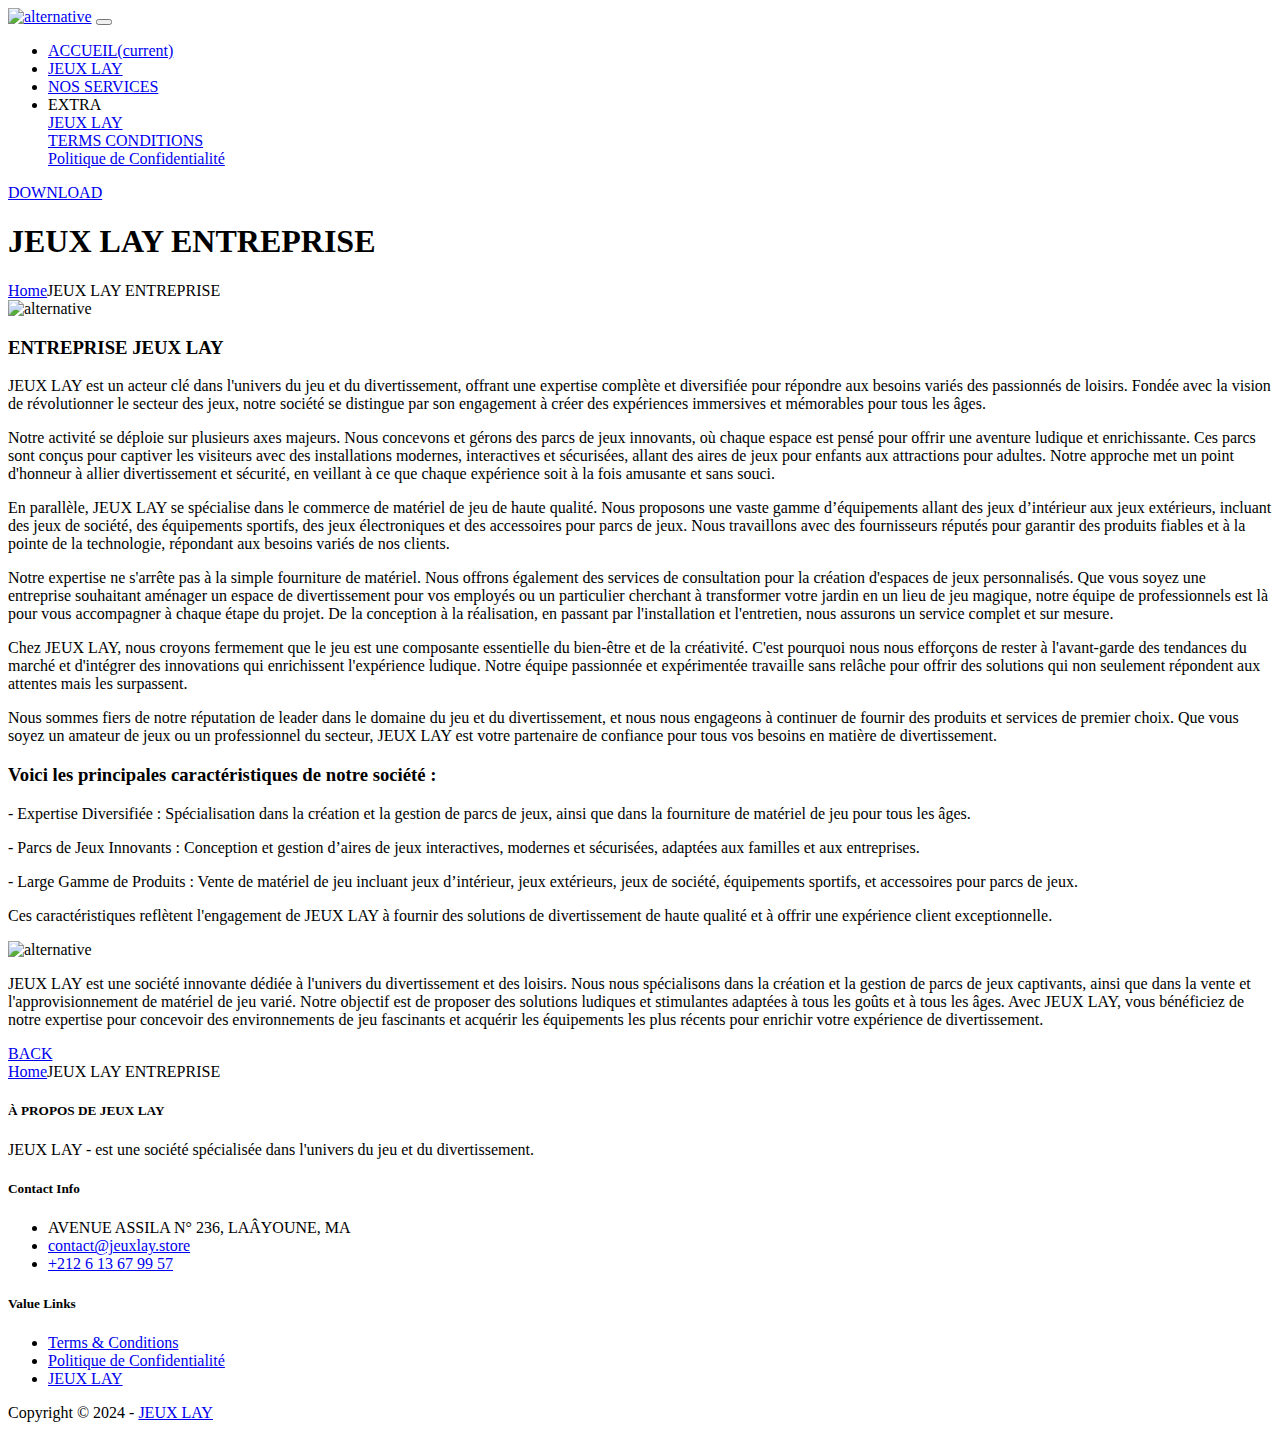
==== article-details.html @ 2b6c50cb "Add files via upload" ====
<!DOCTYPE html>
<html lang="en">
<head>
    <meta charset="utf-8">
    <meta name="viewport" content="width=device-width, initial-scale=1, shrink-to-fit=no">
    
    <!-- SEO Meta Tags -->
    <meta name="description" content="JEUX LAY SARL est une société à responsabilité limitée (SARL) spécialisée dans l'univers du jeu et du divertissement.">
    <meta name="author" content="JEUX LAY SARL">

    <!-- OG Meta Tags to improve the way the post looks when you share the page on LinkedIn, Facebook, Google+ -->
	<meta property="og:site_name" content="" /> <!-- website name -->
	<meta property="og:site" content="" /> <!-- website link -->
	<meta property="og:title" content=""/> <!-- title shown in the actual shared post -->
	<meta property="og:description" content="" /> <!-- description shown in the actual shared post -->
	<meta property="og:image" content="" /> <!-- image link, make sure it's jpg -->
	<meta property="og:url" content="" /> <!-- where do you want your post to link to -->
	<meta property="og:type" content="article" />

    <!-- Webpage Title -->
    <title>JEUX LAY</title>
    
    <!-- Styles -->
    <link href="https://fonts.googleapis.com/css?family=Open+Sans:400,400i,700&display=swap&subset=latin-ext" rel="stylesheet">
    <link href="css/bootstrap.css" rel="stylesheet">
    <link href="css/fontawesome-all.css" rel="stylesheet">
    <link href="css/swiper.css" rel="stylesheet">
	<link href="css/magnific-popup.css" rel="stylesheet">
    <link href="css/styles.css" rel="stylesheet">
	
	<!-- Favicon  -->
    <link rel="icon" href="images/favicon.png">
</head>
<body data-spy="scroll" data-target=".fixed-top">
    
    <!-- Preloader -->
	<div class="spinner-wrapper">
        <div class="spinner">
            <div class="bounce1"></div>
            <div class="bounce2"></div>
            <div class="bounce3"></div>
        </div>
    </div>
    <!-- end of preloader -->
    

        <!-- Navigation -->
    <nav class="navbar navbar-expand-lg navbar-dark navbar-custom fixed-top">
        <div class="container">
            <!-- Text Logo - Use this if you don't have a graphic logo -->
            <!-- <a class="navbar-brand logo-text page-scroll" href="index.html">Sync</a> -->

            <!-- Image Logo -->
            <a class="navbar-brand logo-image" href="index.html"><img src="images/logo.png" alt="alternative"></a> 
            
            <!-- Mobile Menu Toggle Button -->
            <button class="navbar-toggler" type="button" data-toggle="collapse" data-target="#navbarsExampleDefault" aria-controls="navbarsExampleDefault" aria-expanded="false" aria-label="Toggle navigation">
                <span class="navbar-toggler-awesome fas fa-bars"></span>
                <span class="navbar-toggler-awesome fas fa-times"></span>
            </button>
            <!-- end of mobile menu toggle button -->

            <div class="collapse navbar-collapse" id="navbarsExampleDefault">
                <ul class="navbar-nav ml-auto">
                    <li class="nav-item">
                        <a class="nav-link page-scroll" href="index.html#header">ACCUEIL<span class="sr-only">(current)</span></a>
                    </li>
                    <li class="nav-item">
                        <a class="nav-link page-scroll" href="index.html#description">JEUX LAY</a>
                    </li>
                    <li class="nav-item">
                        <a class="nav-link page-scroll" href="index.html#screens">NOS SERVICES</a>
                    </li>

                    <!-- Dropdown Menu -->          
                    <li class="nav-item dropdown">
                        <a class="nav-link dropdown-toggle page-scroll" id="navbarDropdown" role="button" aria-haspopup="true" aria-expanded="false">EXTRA</a>
                        <div class="dropdown-menu" aria-labelledby="navbarDropdown">
                            <a class="dropdown-item" href="article-details.html"><span class="item-text">JEUX LAY</span></a>
                            <div class="dropdown-divider"></div>
                            <a class="dropdown-item" href="terms-conditions.html"><span class="item-text">TERMS CONDITIONS</span></a>
                            <div class="dropdown-divider"></div>
                            <a class="dropdown-item" href="privacy-policy.html"><span class="item-text">Politique de Confidentialité</span></a>
                        </div>
                    </li>
                    <!-- end of dropdown menu -->
                </ul>
                <span class="nav-item">
                    <a class="btn-outline-sm page-scroll" href="index.html#download">DOWNLOAD</a>
                </span>
            </div>
        </div> <!-- end of container -->
    </nav> <!-- end of navbar -->
    <!-- end of navigation -->


    <!-- Header -->
    <header id="header" class="ex-header">
        <div class="container">
            <div class="row">
                <div class="col-md-12">
                    <h1>JEUX LAY ENTREPRISE</h1>
                </div> <!-- end of col -->
            </div> <!-- end of row -->
        </div> <!-- end of container -->
    </header> <!-- end of ex-header -->
    <!-- end of header -->


    <!-- Breadcrumbs -->
    <div class="ex-basic-1">
        <div class="container">
            <div class="row">
                <div class="col-lg-12">
                    <div class="breadcrumbs">
                        <a href="index.html">Home</a><i class="fa fa-angle-double-right"></i><span>JEUX LAY ENTREPRISE</span>
                    </div> <!-- end of breadcrumbs -->
                </div> <!-- end of col -->
            </div> <!-- end of row -->
        </div> <!-- end of container -->
    </div> <!-- end of ex-basic-1 -->
    <!-- end of breadcrumbs -->


    <!-- Privacy Content -->
    <div class="ex-basic-2">
        <div class="container">
            <div class="row">
                <div class="col-lg-12">
                    <div class="image-container-large">
                        <img class="img-fluid" src="images/article-details-large.png" alt="alternative">
                    </div> <!-- end of image-container-large -->
                    <div class="text-container">
			    
                        <h3>ENTREPRISE JEUX LAY</h3>
                            <p>JEUX LAY est un acteur clé dans l'univers du jeu et du divertissement, offrant une expertise complète et diversifiée pour répondre aux besoins variés des passionnés de loisirs. Fondée avec la vision de révolutionner le secteur des jeux, notre société se distingue par son engagement à créer des expériences immersives et mémorables pour tous les âges.</p>
			    <p>Notre activité se déploie sur plusieurs axes majeurs. Nous concevons et gérons des parcs de jeux innovants, où chaque espace est pensé pour offrir une aventure ludique et enrichissante. Ces parcs sont conçus pour captiver les visiteurs avec des installations modernes, interactives et sécurisées, allant des aires de jeux pour enfants aux attractions pour adultes. Notre approche met un point d'honneur à allier divertissement et sécurité, en veillant à ce que chaque expérience soit à la fois amusante et sans souci.</p>
                            <p>En parallèle, JEUX LAY se spécialise dans le commerce de matériel de jeu de haute qualité. Nous proposons une vaste gamme d’équipements allant des jeux d’intérieur aux jeux extérieurs, incluant des jeux de société, des équipements sportifs, des jeux électroniques et des accessoires pour parcs de jeux. Nous travaillons avec des fournisseurs réputés pour garantir des produits fiables et à la pointe de la technologie, répondant aux besoins variés de nos clients.</p>
                            <p>Notre expertise ne s'arrête pas à la simple fourniture de matériel. Nous offrons également des services de consultation pour la création d'espaces de jeux personnalisés. Que vous soyez une entreprise souhaitant aménager un espace de divertissement pour vos employés ou un particulier cherchant à transformer votre jardin en un lieu de jeu magique, notre équipe de professionnels est là pour vous accompagner à chaque étape du projet. De la conception à la réalisation, en passant par l'installation et l'entretien, nous assurons un service complet et sur mesure.</p>
                            <p>Chez JEUX LAY, nous croyons fermement que le jeu est une composante essentielle du bien-être et de la créativité. C'est pourquoi nous nous efforçons de rester à l'avant-garde des tendances du marché et d'intégrer des innovations qui enrichissent l'expérience ludique. Notre équipe passionnée et expérimentée travaille sans relâche pour offrir des solutions qui non seulement répondent aux attentes mais les surpassent.</p>
                            <p>Nous sommes fiers de notre réputation de leader dans le domaine du jeu et du divertissement, et nous nous engageons à continuer de fournir des produits et services de premier choix. Que vous soyez un amateur de jeux ou un professionnel du secteur, JEUX LAY est votre partenaire de confiance pour tous vos besoins en matière de divertissement.</p>
			    
                    </div> <!-- end of text-container-->
                    
                    <div class="text-container">
                        <div class="row">
                            <div class="col-md-6">
                                <h3>Voici les principales caractéristiques de notre société :</h3>
                                    <p>- Expertise Diversifiée : Spécialisation dans la création et la gestion de parcs de jeux, ainsi que dans la fourniture de matériel de jeu pour tous les âges.</p>
				    <p>- Parcs de Jeux Innovants : Conception et gestion d’aires de jeux interactives, modernes et sécurisées, adaptées aux familles et aux entreprises.</p>
                                    <p>- Large Gamme de Produits : Vente de matériel de jeu incluant jeux d’intérieur, jeux extérieurs, jeux de société, équipements sportifs, et accessoires pour parcs de jeux.</p>
				    <p>Ces caractéristiques reflètent l'engagement de JEUX LAY à fournir des solutions de divertissement de haute qualité et à offrir une expérience client exceptionnelle.</p>				    
                            </div> <!-- end of col -->
                            <div class="col-md-6">
                                <div class="image-container-small">
                                    <img class="img-fluid" src="images/article-details-small.png" alt="alternative">
                                </div> <!-- end of image-container-small -->
                            </div> <!-- end of col -->
                        </div> <!-- end of row -->
                    </div> <!-- end of text-container -->

                    <div class="text-container dark">
                        <p class="testimonial-text">JEUX LAY est une société innovante dédiée à l'univers du divertissement et des loisirs. Nous nous spécialisons dans la création et la gestion de parcs de jeux captivants, ainsi que dans la vente et l'approvisionnement de matériel de jeu varié. Notre objectif est de proposer des solutions ludiques et stimulantes adaptées à tous les goûts et à tous les âges. Avec JEUX LAY, vous bénéficiez de notre expertise pour concevoir des environnements de jeu fascinants et acquérir les équipements les plus récents pour enrichir votre expérience de divertissement.</p>
                    </div> <!-- end of text container -->

                    <a class="btn-solid-reg" href="index.html">BACK</a>
                </div> <!-- end of col-->
            </div> <!-- end of row -->
        </div> <!-- end of container -->
    </div> <!-- end of ex-basic-2 -->
    <!-- end of privacy content -->


    <!-- Breadcrumbs -->
    <div class="ex-basic-1">
        <div class="container">
            <div class="row">
                <div class="col-lg-12">
                    <div class="breadcrumbs">
                        <a href="index.html">Home</a><i class="fa fa-angle-double-right"></i><span>JEUX LAY ENTREPRISE</span>
                    </div> <!-- end of breadcrumbs -->
                </div> <!-- end of col -->
            </div> <!-- end of row -->
        </div> <!-- end of container -->
    </div> <!-- end of ex-basic-1 -->
    <!-- end of breadcrumbs -->

    
    <!-- Footer -->
    <div class="footer">
        <div class="container">
            <div class="row">
                <div class="col-lg-12">
                    <div class="footer-col first">
                        <h5>À PROPOS DE JEUX LAY</h5>
                        <p class="p-small">JEUX LAY - est une société spécialisée dans l'univers du jeu et du divertissement.</p>
                    </div> <!-- end of footer-col -->
                    <div class="footer-col second">
                        <h5>Contact Info</h5>
                        <ul class="list-unstyled li-space-lg p-small">
                            <li class="media">
                                <i class="fas fa-map-marker-alt"></i>
                                <div class="media-body">AVENUE ASSILA N° 236, LAÂYOUNE, MA</div>
                            </li>
                            <li class="media">
                                <i class="fas fa-envelope"></i>
                                <div class="media-body"><a href="#your-link">contact@jeuxlay.store</a></div>
                            </li>
                            <li class="media">
                                <i class="fas fa-phone-alt"></i>
                                <div class="media-body"><a href="#your-link">+212 6 13 67 99 57</a></div>
                            </li>
                        </ul>
                    </div> <!-- end of footer-col -->
                    <div class="footer-col third">
                        <h5>Value Links</h5>
                        <ul class="list-unstyled li-space-lg p-small">
                            <li><a href="terms-conditions.html">Terms & Conditions</a></li>
                            <li><a href="privacy-policy.html">Politique de Confidentialité</a></li>
                            <li><a href="article-details.html">JEUX LAY</a></li>
                        </ul>
                    </div> <!-- end of footer-col -->
                    <div class="footer-col fifth">
                        <span class="fa-stack">
                            <a href="#your-link">
                                <i class="fas fa-circle fa-stack-2x"></i>
                                <i class="fab fa-facebook-f fa-stack-1x"></i>
                            </a>
                        </span>
                        <span class="fa-stack">
                            <a href="#your-link">
                                <i class="fas fa-circle fa-stack-2x"></i>
                                <i class="fab fa-twitter fa-stack-1x"></i>
                            </a>
                        </span>
                        <span class="fa-stack">
                            <a href="#your-link">
                                <i class="fas fa-circle fa-stack-2x"></i>
                                <i class="fab fa-pinterest-p fa-stack-1x"></i>
                            </a>
                        </span>
                        <span class="fa-stack">
                            <a href="#your-link">
                                <i class="fas fa-circle fa-stack-2x"></i>
                                <i class="fab fa-instagram fa-stack-1x"></i>
                            </a>
                        </span>
                    </div> <!-- end of footer-col -->
                </div> <!-- end of col -->
            </div> <!-- end of row -->
        </div> <!-- end of container -->
    </div> <!-- end of footer -->  
    <!-- end of footer -->


    <!-- Copyright -->
    <div class="copyright">
        <div class="container">
            <div class="row">
                <div class="col-lg-12">
                    <p class="p-small">Copyright © 2024 - <a href="https://jeuxlay.store">JEUX LAY</a></p>
                </div> <!-- end of col -->
            </div> <!-- enf of row -->
        </div> <!-- end of container -->
    </div> <!-- end of copyright --> 
    <!-- end of copyright -->
    
        
    <!-- Scripts -->
    <script src="js/jquery.min.js"></script> <!-- jQuery for Bootstrap's JavaScript plugins -->
    <script src="js/popper.min.js"></script> <!-- Popper tooltip library for Bootstrap -->
    <script src="js/bootstrap.min.js"></script> <!-- Bootstrap framework -->
    <script src="js/jquery.easing.min.js"></script> <!-- jQuery Easing for smooth scrolling between anchors -->
    <script src="js/swiper.min.js"></script> <!-- Swiper for image and text sliders -->
    <script src="js/jquery.magnific-popup.js"></script> <!-- Magnific Popup for lightboxes -->
    <script src="js/validator.min.js"></script> <!-- Validator.js - Bootstrap plugin that validates forms -->
    <script src="js/scripts.js"></script> <!-- Custom scripts -->
</body>
</html>
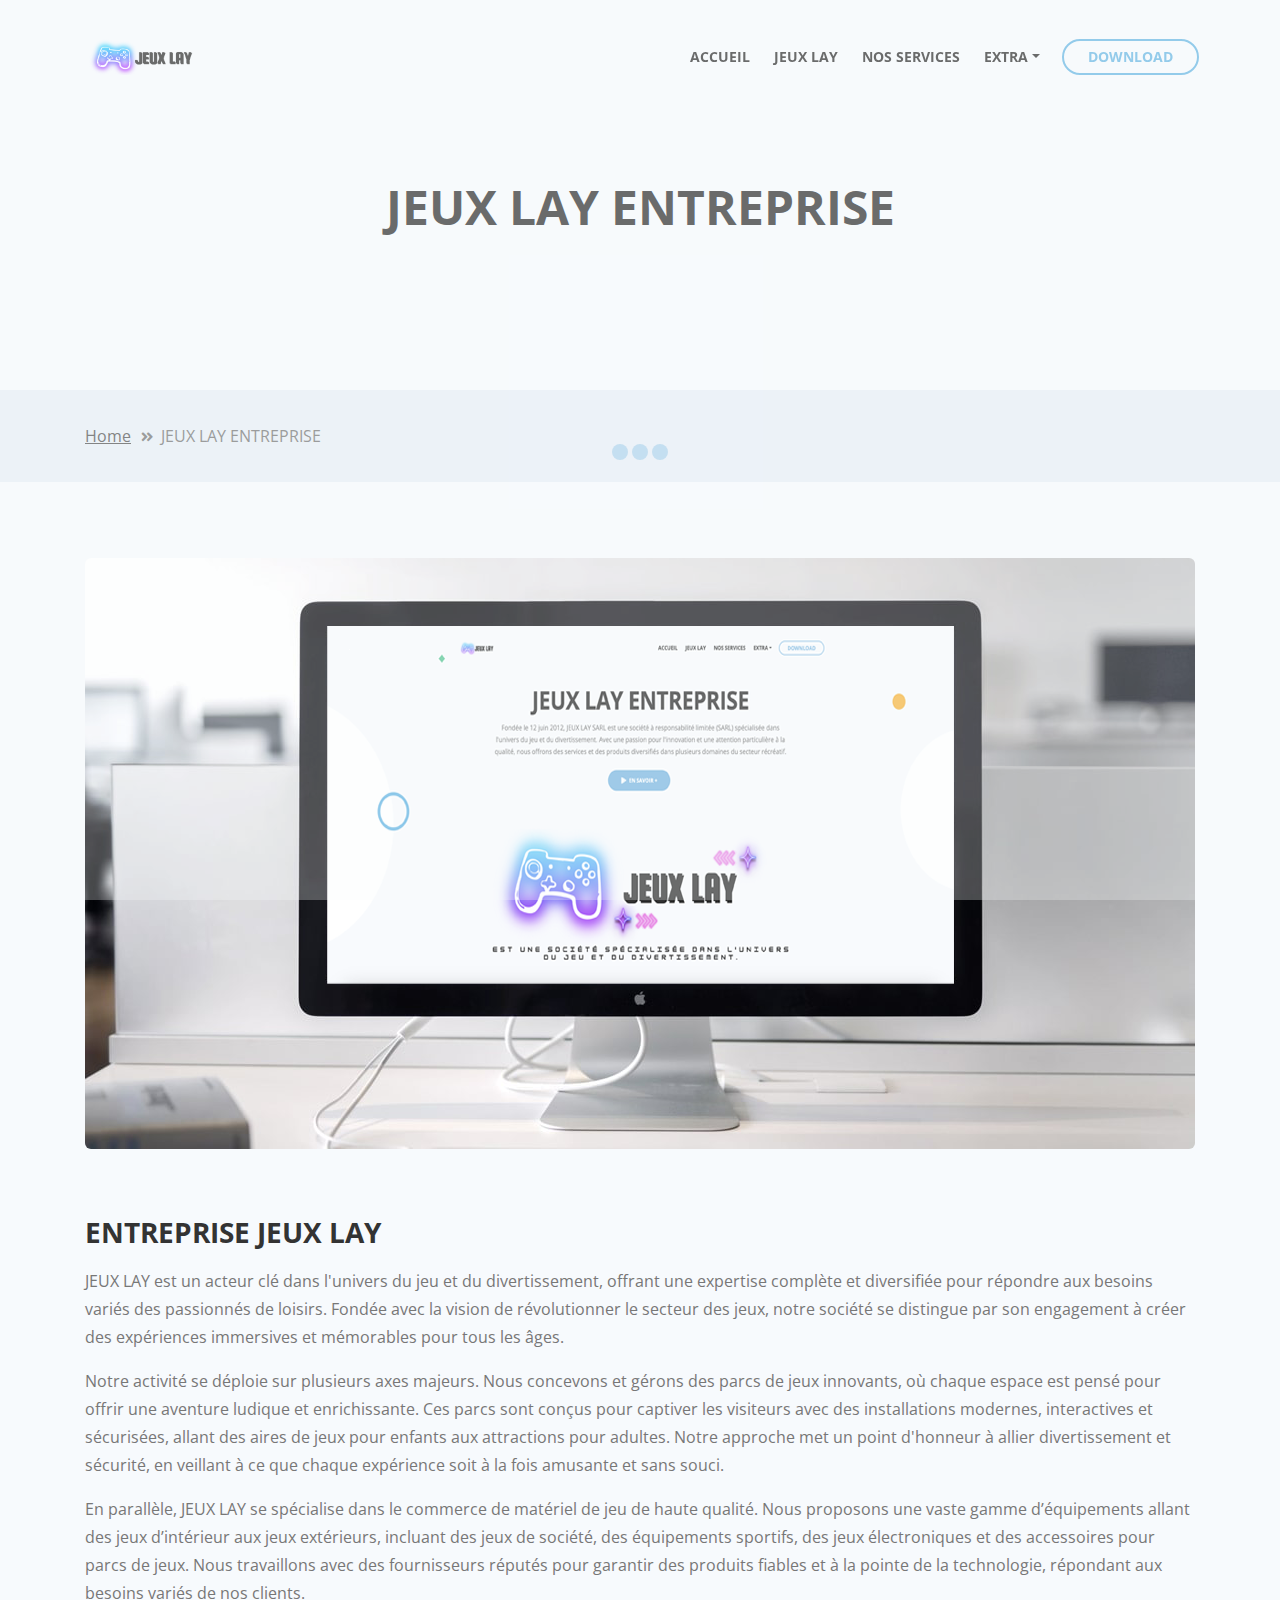
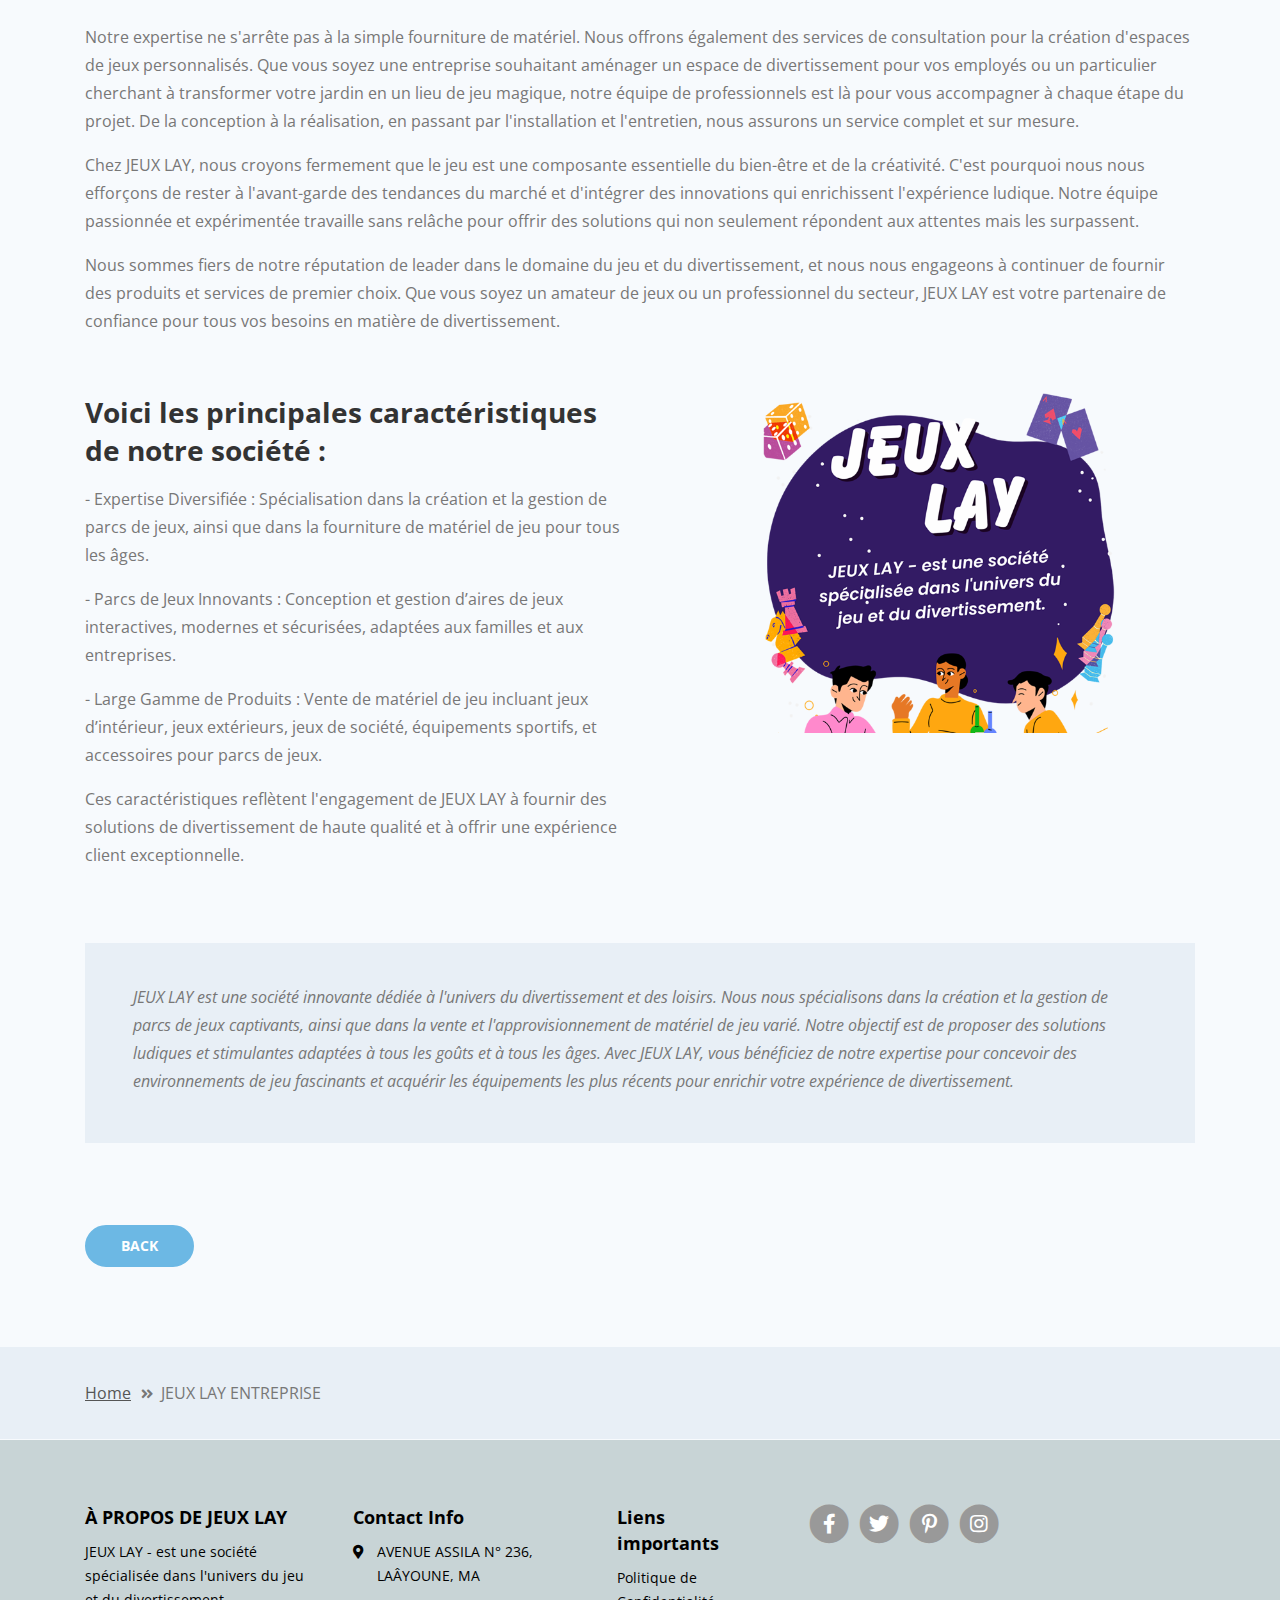
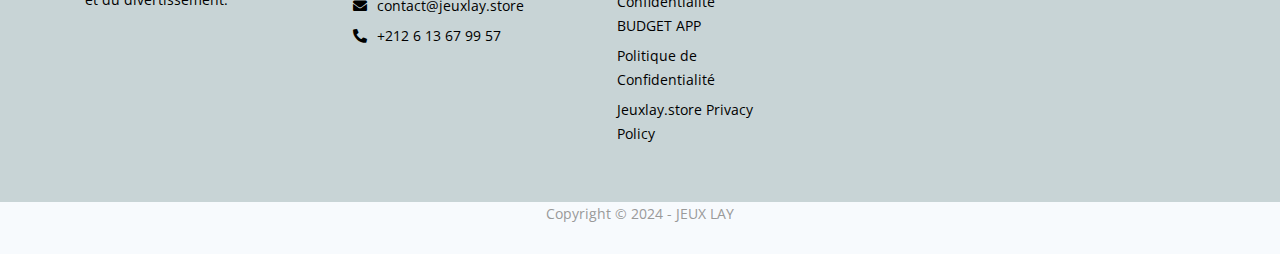
==== commit a1d53795: "Update article-details.html" ====
--- a/article-details.html
+++ b/article-details.html
@@ -213,11 +213,11 @@
                         </ul>
                     </div> <!-- end of footer-col -->
                     <div class="footer-col third">
-                        <h5>Value Links</h5>
+                        <h5>Liens importants</h5>
                         <ul class="list-unstyled li-space-lg p-small">
-                            <li><a href="terms-conditions.html">Terms & Conditions</a></li>
+                            <li><a href="privacy-policy-budget-tracking-app.html">Politique de Confidentialité BUDGET APP</a></li>
                             <li><a href="privacy-policy.html">Politique de Confidentialité</a></li>
-                            <li><a href="article-details.html">JEUX LAY</a></li>
+                            <li><a href="privacy-policy-jeuxlay.html">Jeuxlay.store Privacy Policy</a></li>
                         </ul>
                     </div> <!-- end of footer-col -->
                     <div class="footer-col fifth">
